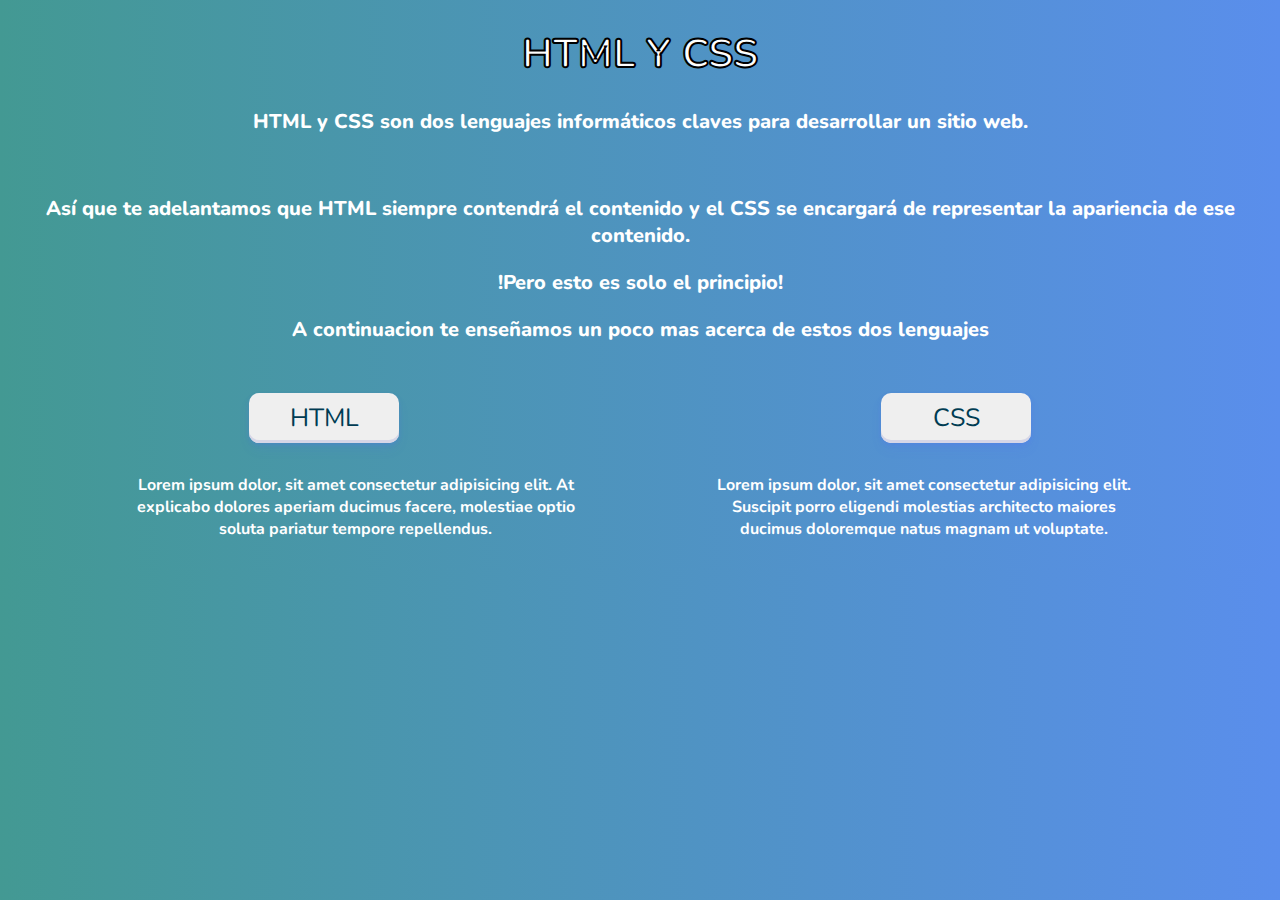
==== index.html @ 46afefd8 "agregando links" ====
<!DOCTYPE html>
<html lang="es">
  <head>
    <meta charset="UTF-8" />
    <meta name="viewport" content="width=device-width, initial-scale=1.0" />
    <title>WhatIsHtmlAndCss</title>
    <link rel="stylesheet" href="./css/index.css" />
  </head>
  <body>
    <header>
      <h1>HTML Y CSS</h1>
      <p>
        HTML y CSS son dos lenguajes informáticos claves para desarrollar un
        sitio web.
      </p>
    </header>
    <div class="contentIndex">
      <p>
        Así que te adelantamos que HTML siempre contendrá el contenido y el CSS
        se encargará de representar la apariencia de ese contenido.
      </p>
      <p>!Pero esto es solo el principio!</p>
      <p>
        A continuacion te enseñamos un poco mas acerca de estos dos lenguajes
      </p>
    </div>
    <div class="navButtons">
      <button id="buttonHtml">HTML</button>
      <button id="buttonCss">CSS</button>
    </div>
    <div class="info">
      <h4 class="infoHtml">
        Lorem ipsum dolor, sit amet consectetur adipisicing elit. At explicabo
        dolores aperiam ducimus facere, molestiae optio soluta pariatur tempore
        repellendus.
      </h4>
      <h4 class="infoCss">
        Lorem ipsum dolor, sit amet consectetur adipisicing elit. Suscipit porro
        eligendi molestias architecto maiores ducimus doloremque natus magnam ut
        voluptate.
      </h4>
    </div>
    <div class="gridInfo">
      <div class="parrafo1" id="parrafo1">
        <p class="infoPHtml">
          Lorem ipsum dolor sit amet consectetur adipisicing elit. Quibusdam
          placeat accusantium eos soluta odio aliquam ducimus porro doloremque
          aliquid suscipit ex voluptates nisi quam blanditiis, totam unde quidem
          quia cumque velit nam corrupti. Asperiores quod repellendus,
          voluptates laborum repudiandae in praesentium porro magnam ab optio!
          Natus fuga, iure voluptatem delectus nemo sed omnis voluptatum
          repudiandae laudantium! Minima molestias ea mollitia maiores officiis
          nemo quae soluta quas ipsam a earum, iure dicta iste nulla voluptatum
          temporibus praesentium sequi voluptas odio! Cupiditate!
        </p>
      </div>
      <div class="parrafo2" id="parrafo2">
        <a href="indexcss.html">css</a>
      </div>
    </div>

    <script src="./js/index.js"></script>
  </body>
</html>
---- css/index.css ----
/* Importados */
@import url('https://fonts.googleapis.com/css2?family=Borel&family=Nunito:ital,wght@0,800;1,500&family=Rubik:wght@300&display=swap');

*{
    font-family: 'Nunito', sans-serif;
    text-align: center;
}

body {
    background: rgb(33,100,125);
    background: linear-gradient(90deg, #439993 0%, #5a8eec 100%);
}

h1{
    font-weight: 1200;
    color: white;
    font-size: 40px;
    -webkit-text-stroke: 2px black;
}

p{
    font-weight: 800;
    color: white;
    font-size: 20px;
}

.contentIndex{
    padding: 20px;
}

.navButtons{
    display: flex;
    justify-content: space-around;
    align-items: flex-end;
}

.navButtons > button{
    /* tamaño y estilo de texto */
    font-size: 25px;
    width: 150px;
    height: 50px;
    color:#003c53;
    /* ajuste de posicion */
    margin: 10px;
    /* estilo al boton */
    border-radius: 10px;
    cursor: pointer;
    border: none;
    box-shadow: rgba(83, 109, 254, 0.2) 0 2px 4px, rgba(83, 109, 254, 0.15) 0 7px 13px -3px, #D6D6E7 0 -3px 0 inset;
}

.navButtons > button:hover {
    box-shadow: rgba(83, 109, 254, 0.3) 0 4px 8px, rgba(83, 109, 254, 0.2) 0 7px 13px -3px, #D6D6E7 0 -3px 0 inset;
    transform: translateY(-2px);
}

.navButtons > button:active {
    box-shadow: #D6D6E7 0 3px 7px inset;
    transform: translateY(2px);
}

.info{
    display: grid;
    grid-template-columns: 10% 35% 10% 35% 10%;
    color: white;
}

.infoHtml{
    grid-column: 2;
}

.infoCss{
    grid-column: 4;
}

.gridInfo{
    display: grid;
    grid-template-columns: 10% 35% 10% 35% 10%;
}

.parrafo1{
    grid-column: 2;
    color: white;
}

.infoPHtml{
    font-size: 15px;
    grid-column: 2;
}

.parrafo2{
    grid-column: 4;
    color: white;
}

.infoPCss{
    font-size: 15px;
    grid-column: -1;
}
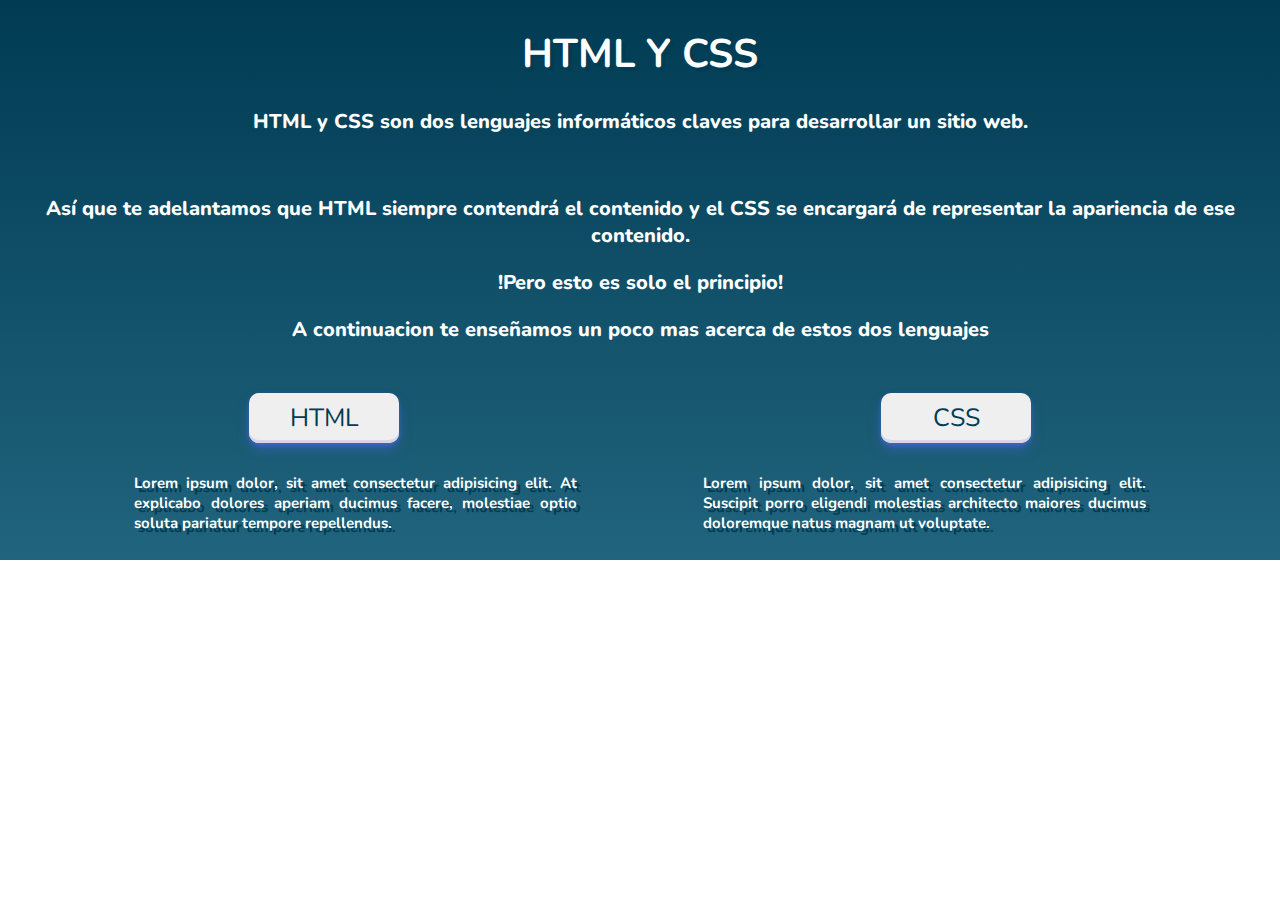
==== commit e11fd7a1: "Actualizando entrega" ====
--- a/index.html
+++ b/index.html
@@ -55,10 +55,11 @@
         </p>
       </div>
       <div class="parrafo2" id="parrafo2">
-        <a href="indexcss.html">css</a>
+        <p class="infoPCss">
+          <a href="./infoHtml.html">Click aqui para aprender mas</a>
+        </p>
       </div>
     </div>
-
     <script src="./js/index.js"></script>
   </body>
 </html>
--- a/css/index.css
+++ b/css/index.css
@@ -1,99 +1,126 @@
 /* Importados */
-@import url('https://fonts.googleapis.com/css2?family=Borel&family=Nunito:ital,wght@0,800;1,500&family=Rubik:wght@300&display=swap');
+@import url("https://fonts.googleapis.com/css2?family=Borel&family=Nunito:ital,wght@0,800;1,500&family=Rubik:wght@300&display=swap");
 
-*{
-    font-family: 'Nunito', sans-serif;
-    text-align: center;
+* {
+  font-family: "Nunito", sans-serif;
+  text-align: center;
 }
 
 body {
-    background: rgb(33,100,125);
-    background: linear-gradient(90deg, #439993 0%, #5a8eec 100%);
+  background: rgb(33,100,125);
+  background: linear-gradient(0deg, rgba(33, 100, 125, 1) 0%, rgba(0, 59, 83, 1) 100%);
+  background-size: cover;
+  backdrop-filter: blur;
+  background-repeat: no-repeat;
 }
 
-h1{
-    font-weight: 1200;
-    color: white;
-    font-size: 40px;
-    -webkit-text-stroke: 2px black;
+h1 {
+  font-weight: 1200;
+  color: white;
+  font-size: 40px;
+  text-shadow: 4px 4px #003c53;
 }
 
-p{
-    font-weight: 800;
-    color: white;
-    font-size: 20px;
+h2 {
+  font-weight: 1200;
+  color: white;
+  font-size: 30px;
+  text-shadow: 4px 4px #003c53;
 }
 
-.contentIndex{
-    padding: 20px;
+h4 {
+  font-weight: 1200;
+  color: white;
+  font-size: 15px;
+  text-shadow: 4px 4px #003c53;
+  text-align: justify;
 }
 
-.navButtons{
-    display: flex;
-    justify-content: space-around;
-    align-items: flex-end;
+li {
+  font-weight: 1200;
+  color: white;
+  font-size: 20px;
+  text-shadow: 4px 4px #003c53;
 }
 
-.navButtons > button{
-    /* tamaño y estilo de texto */
-    font-size: 25px;
-    width: 150px;
-    height: 50px;
-    color:#003c53;
-    /* ajuste de posicion */
-    margin: 10px;
-    /* estilo al boton */
-    border-radius: 10px;
-    cursor: pointer;
-    border: none;
-    box-shadow: rgba(83, 109, 254, 0.2) 0 2px 4px, rgba(83, 109, 254, 0.15) 0 7px 13px -3px, #D6D6E7 0 -3px 0 inset;
+p {
+  font-weight: 800;
+  color: white;
+  font-size: 20px;
+}
+
+.contentIndex {
+  padding: 20px;
+}
+
+.navButtons {
+  display: flex;
+  justify-content: space-around;
+  align-items: flex-end;
+}
+
+.navButtons > button {
+  /* tamaño y estilo de texto */
+  font-size: 25px;
+  width: 150px;
+  height: 50px;
+  color: #003c53;
+  /* ajuste de posicion */
+  margin: 10px;
+  /* estilo al boton */
+  border-radius: 10px;
+  cursor: pointer;
+  border: none;
+  box-shadow: rgba(83, 109, 254, 0.5) 0 2px 4px,
+    rgba(83, 109, 254, 0.5) 0 7px 13px -3px, #d6d6e7 0 -3px 0 inset;
 }
 
 .navButtons > button:hover {
-    box-shadow: rgba(83, 109, 254, 0.3) 0 4px 8px, rgba(83, 109, 254, 0.2) 0 7px 13px -3px, #D6D6E7 0 -3px 0 inset;
-    transform: translateY(-2px);
+  box-shadow: rgba(83, 109, 254, 0.3) 0 4px 8px,
+    rgba(83, 109, 254, 0.2) 0 7px 13px -3px, #d6d6e7 0 -3px 0 inset;
+  transform: translateY(-2px);
 }
 
 .navButtons > button:active {
-    box-shadow: #D6D6E7 0 3px 7px inset;
-    transform: translateY(2px);
+  box-shadow: #d6d6e7 0 3px 7px inset;
+  transform: translateY(3px);
 }
 
-.info{
-    display: grid;
-    grid-template-columns: 10% 35% 10% 35% 10%;
-    color: white;
+.info {
+  display: grid;
+  grid-template-columns: 10% 35% 10% 35% 10%;
+  color: white;
 }
 
-.infoHtml{
-    grid-column: 2;
+.infoHtml {
+  grid-column: 2;
 }
 
-.infoCss{
-    grid-column: 4;
+.infoCss {
+  grid-column: 4;
 }
 
-.gridInfo{
-    display: grid;
-    grid-template-columns: 10% 35% 10% 35% 10%;
+.gridInfo {
+  display: grid;
+  grid-template-columns: 10% 35% 10% 35% 10%;
 }
 
-.parrafo1{
-    grid-column: 2;
-    color: white;
+.parrafo1 {
+  grid-column: 2;
+  color: white;
 }
 
-.infoPHtml{
-    font-size: 15px;
-    grid-column: 2;
+.infoPHtml {
+  font-size: 15px;
+  grid-column: 2;
 }
 
-.parrafo2{
-    grid-column: 4;
-    color: white;
+.parrafo2 {
+  grid-column: 4;
+  color: white;
 }
 
-.infoPCss{
-    font-size: 15px;
-    grid-column: -1;
-}+.infoPCss {
+  font-size: 15px;
+  grid-column: -1;
+}
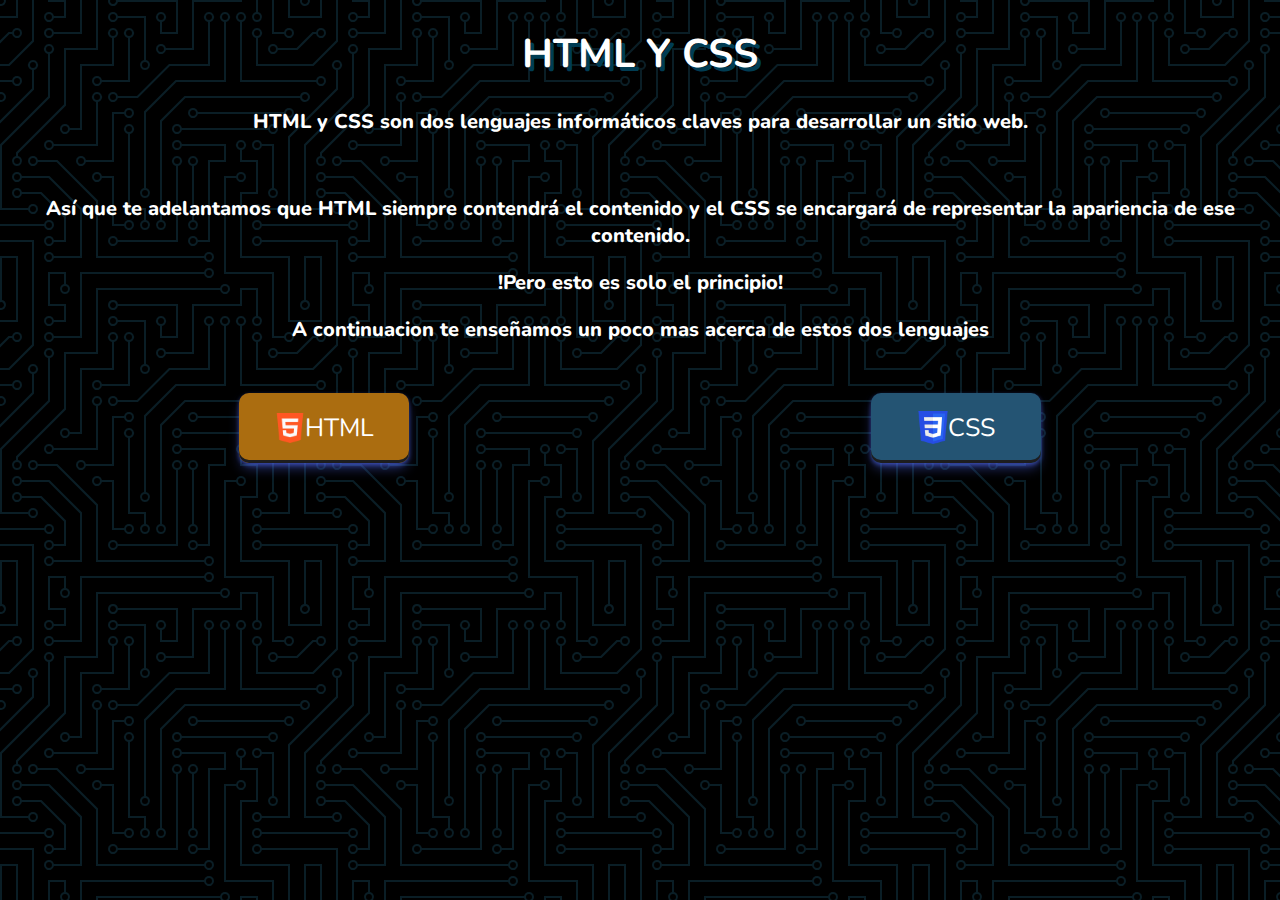
==== commit 630ef59b: "Actualizacion 18/09/2023" ====
--- a/index.html
+++ b/index.html
@@ -25,40 +25,8 @@
       </p>
     </div>
     <div class="navButtons">
-      <button id="buttonHtml">HTML</button>
-      <button id="buttonCss">CSS</button>
-    </div>
-    <div class="info">
-      <h4 class="infoHtml">
-        Lorem ipsum dolor, sit amet consectetur adipisicing elit. At explicabo
-        dolores aperiam ducimus facere, molestiae optio soluta pariatur tempore
-        repellendus.
-      </h4>
-      <h4 class="infoCss">
-        Lorem ipsum dolor, sit amet consectetur adipisicing elit. Suscipit porro
-        eligendi molestias architecto maiores ducimus doloremque natus magnam ut
-        voluptate.
-      </h4>
-    </div>
-    <div class="gridInfo">
-      <div class="parrafo1" id="parrafo1">
-        <p class="infoPHtml">
-          Lorem ipsum dolor sit amet consectetur adipisicing elit. Quibusdam
-          placeat accusantium eos soluta odio aliquam ducimus porro doloremque
-          aliquid suscipit ex voluptates nisi quam blanditiis, totam unde quidem
-          quia cumque velit nam corrupti. Asperiores quod repellendus,
-          voluptates laborum repudiandae in praesentium porro magnam ab optio!
-          Natus fuga, iure voluptatem delectus nemo sed omnis voluptatum
-          repudiandae laudantium! Minima molestias ea mollitia maiores officiis
-          nemo quae soluta quas ipsam a earum, iure dicta iste nulla voluptatum
-          temporibus praesentium sequi voluptas odio! Cupiditate!
-        </p>
-      </div>
-      <div class="parrafo2" id="parrafo2">
-        <p class="infoPCss">
-          <a href="./infoHtml.html">Click aqui para aprender mas</a>
-        </p>
-      </div>
+      <button id="buttonHtml"><img src="./imagenes/logoH.png" alt="HTML">  HTML</button>
+      <button id="buttonCss"><img src="./imagenes/logoC.png" alt="CSS ">CSS</button>
     </div>
     <script src="./js/index.js"></script>
   </body>
--- a/css/index.css
+++ b/css/index.css
@@ -7,11 +7,10 @@
 }
 
 body {
-  background: rgb(33,100,125);
-  background: linear-gradient(0deg, rgba(33, 100, 125, 1) 0%, rgba(0, 59, 83, 1) 100%);
-  background-size: cover;
-  backdrop-filter: blur;
-  background-repeat: no-repeat;
+  background-color: #000000;
+  background-image: url("data:image/svg+xml,%3Csvg xmlns='http://www.w3.org/2000/svg' viewBox='0 0 304 304' width='304' height='304'%3E%3Cpath fill='%2321647d' fill-opacity='0.3' d='M44.1 224a5 5 0 1 1 0 2H0v-2h44.1zm160 48a5 5 0 1 1 0 2H82v-2h122.1zm57.8-46a5 5 0 1 1 0-2H304v2h-42.1zm0 16a5 5 0 1 1 0-2H304v2h-42.1zm6.2-114a5 5 0 1 1 0 2h-86.2a5 5 0 1 1 0-2h86.2zm-256-48a5 5 0 1 1 0 2H0v-2h12.1zm185.8 34a5 5 0 1 1 0-2h86.2a5 5 0 1 1 0 2h-86.2zM258 12.1a5 5 0 1 1-2 0V0h2v12.1zm-64 208a5 5 0 1 1-2 0v-54.2a5 5 0 1 1 2 0v54.2zm48-198.2V80h62v2h-64V21.9a5 5 0 1 1 2 0zm16 16V64h46v2h-48V37.9a5 5 0 1 1 2 0zm-128 96V208h16v12.1a5 5 0 1 1-2 0V210h-16v-76.1a5 5 0 1 1 2 0zm-5.9-21.9a5 5 0 1 1 0 2H114v48H85.9a5 5 0 1 1 0-2H112v-48h12.1zm-6.2 130a5 5 0 1 1 0-2H176v-74.1a5 5 0 1 1 2 0V242h-60.1zm-16-64a5 5 0 1 1 0-2H114v48h10.1a5 5 0 1 1 0 2H112v-48h-10.1zM66 284.1a5 5 0 1 1-2 0V274H50v30h-2v-32h18v12.1zM236.1 176a5 5 0 1 1 0 2H226v94h48v32h-2v-30h-48v-98h12.1zm25.8-30a5 5 0 1 1 0-2H274v44.1a5 5 0 1 1-2 0V146h-10.1zm-64 96a5 5 0 1 1 0-2H208v-80h16v-14h-42.1a5 5 0 1 1 0-2H226v18h-16v80h-12.1zm86.2-210a5 5 0 1 1 0 2H272V0h2v32h10.1zM98 101.9V146H53.9a5 5 0 1 1 0-2H96v-42.1a5 5 0 1 1 2 0zM53.9 34a5 5 0 1 1 0-2H80V0h2v34H53.9zm60.1 3.9V66H82v64H69.9a5 5 0 1 1 0-2H80V64h32V37.9a5 5 0 1 1 2 0zM101.9 82a5 5 0 1 1 0-2H128V37.9a5 5 0 1 1 2 0V82h-28.1zm16-64a5 5 0 1 1 0-2H146v44.1a5 5 0 1 1-2 0V18h-26.1zm102.2 270a5 5 0 1 1 0 2H98v14h-2v-16h124.1zM242 149.9V160h16v34h-16v62h48v48h-2v-46h-48v-66h16v-30h-16v-12.1a5 5 0 1 1 2 0zM53.9 18a5 5 0 1 1 0-2H64V2H48V0h18v18H53.9zm112 32a5 5 0 1 1 0-2H192V0h50v2h-48v48h-28.1zm-48-48a5 5 0 0 1-9.8-2h2.07a3 3 0 1 0 5.66 0H178v34h-18V21.9a5 5 0 1 1 2 0V32h14V2h-58.1zm0 96a5 5 0 1 1 0-2H137l32-32h39V21.9a5 5 0 1 1 2 0V66h-40.17l-32 32H117.9zm28.1 90.1a5 5 0 1 1-2 0v-76.51L175.59 80H224V21.9a5 5 0 1 1 2 0V82h-49.59L146 112.41v75.69zm16 32a5 5 0 1 1-2 0v-99.51L184.59 96H300.1a5 5 0 0 1 3.9-3.9v2.07a3 3 0 0 0 0 5.66v2.07a5 5 0 0 1-3.9-3.9H185.41L162 121.41v98.69zm-144-64a5 5 0 1 1-2 0v-3.51l48-48V48h32V0h2v50H66v55.41l-48 48v2.69zM50 53.9v43.51l-48 48V208h26.1a5 5 0 1 1 0 2H0v-65.41l48-48V53.9a5 5 0 1 1 2 0zm-16 16V89.41l-34 34v-2.82l32-32V69.9a5 5 0 1 1 2 0zM12.1 32a5 5 0 1 1 0 2H9.41L0 43.41V40.6L8.59 32h3.51zm265.8 18a5 5 0 1 1 0-2h18.69l7.41-7.41v2.82L297.41 50H277.9zm-16 160a5 5 0 1 1 0-2H288v-71.41l16-16v2.82l-14 14V210h-28.1zm-208 32a5 5 0 1 1 0-2H64v-22.59L40.59 194H21.9a5 5 0 1 1 0-2H41.41L66 216.59V242H53.9zm150.2 14a5 5 0 1 1 0 2H96v-56.6L56.6 162H37.9a5 5 0 1 1 0-2h19.5L98 200.6V256h106.1zm-150.2 2a5 5 0 1 1 0-2H80v-46.59L48.59 178H21.9a5 5 0 1 1 0-2H49.41L82 208.59V258H53.9zM34 39.8v1.61L9.41 66H0v-2h8.59L32 40.59V0h2v39.8zM2 300.1a5 5 0 0 1 3.9 3.9H3.83A3 3 0 0 0 0 302.17V256h18v48h-2v-46H2v42.1zM34 241v63h-2v-62H0v-2h34v1zM17 18H0v-2h16V0h2v18h-1zm273-2h14v2h-16V0h2v16zm-32 273v15h-2v-14h-14v14h-2v-16h18v1zM0 92.1A5.02 5.02 0 0 1 6 97a5 5 0 0 1-6 4.9v-2.07a3 3 0 1 0 0-5.66V92.1zM80 272h2v32h-2v-32zm37.9 32h-2.07a3 3 0 0 0-5.66 0h-2.07a5 5 0 0 1 9.8 0zM5.9 0A5.02 5.02 0 0 1 0 5.9V3.83A3 3 0 0 0 3.83 0H5.9zm294.2 0h2.07A3 3 0 0 0 304 3.83V5.9a5 5 0 0 1-3.9-5.9zm3.9 300.1v2.07a3 3 0 0 0-1.83 1.83h-2.07a5 5 0 0 1 3.9-3.9zM97 100a3 3 0 1 0 0-6 3 3 0 0 0 0 6zm0-16a3 3 0 1 0 0-6 3 3 0 0 0 0 6zm16 16a3 3 0 1 0 0-6 3 3 0 0 0 0 6zm16 16a3 3 0 1 0 0-6 3 3 0 0 0 0 6zm0 16a3 3 0 1 0 0-6 3 3 0 0 0 0 6zm-48 32a3 3 0 1 0 0-6 3 3 0 0 0 0 6zm16 16a3 3 0 1 0 0-6 3 3 0 0 0 0 6zm32 48a3 3 0 1 0 0-6 3 3 0 0 0 0 6zm-16 16a3 3 0 1 0 0-6 3 3 0 0 0 0 6zm32-16a3 3 0 1 0 0-6 3 3 0 0 0 0 6zm0-32a3 3 0 1 0 0-6 3 3 0 0 0 0 6zm16 32a3 3 0 1 0 0-6 3 3 0 0 0 0 6zm32 16a3 3 0 1 0 0-6 3 3 0 0 0 0 6zm0-16a3 3 0 1 0 0-6 3 3 0 0 0 0 6zm-16-64a3 3 0 1 0 0-6 3 3 0 0 0 0 6zm16 0a3 3 0 1 0 0-6 3 3 0 0 0 0 6zm16 96a3 3 0 1 0 0-6 3 3 0 0 0 0 6zm0 16a3 3 0 1 0 0-6 3 3 0 0 0 0 6zm16 16a3 3 0 1 0 0-6 3 3 0 0 0 0 6zm16-144a3 3 0 1 0 0-6 3 3 0 0 0 0 6zm0 32a3 3 0 1 0 0-6 3 3 0 0 0 0 6zm16-32a3 3 0 1 0 0-6 3 3 0 0 0 0 6zm16-16a3 3 0 1 0 0-6 3 3 0 0 0 0 6zm-96 0a3 3 0 1 0 0-6 3 3 0 0 0 0 6zm0 16a3 3 0 1 0 0-6 3 3 0 0 0 0 6zm16-32a3 3 0 1 0 0-6 3 3 0 0 0 0 6zm96 0a3 3 0 1 0 0-6 3 3 0 0 0 0 6zm-16-64a3 3 0 1 0 0-6 3 3 0 0 0 0 6zm16-16a3 3 0 1 0 0-6 3 3 0 0 0 0 6zm-32 0a3 3 0 1 0 0-6 3 3 0 0 0 0 6zm0-16a3 3 0 1 0 0-6 3 3 0 0 0 0 6zm-16 0a3 3 0 1 0 0-6 3 3 0 0 0 0 6zm-16 0a3 3 0 1 0 0-6 3 3 0 0 0 0 6zm-16 0a3 3 0 1 0 0-6 3 3 0 0 0 0 6zM49 36a3 3 0 1 0 0-6 3 3 0 0 0 0 6zm-32 0a3 3 0 1 0 0-6 3 3 0 0 0 0 6zm32 16a3 3 0 1 0 0-6 3 3 0 0 0 0 6zM33 68a3 3 0 1 0 0-6 3 3 0 0 0 0 6zm16-48a3 3 0 1 0 0-6 3 3 0 0 0 0 6zm0 240a3 3 0 1 0 0-6 3 3 0 0 0 0 6zm16 32a3 3 0 1 0 0-6 3 3 0 0 0 0 6zm-16-64a3 3 0 1 0 0-6 3 3 0 0 0 0 6zm0 16a3 3 0 1 0 0-6 3 3 0 0 0 0 6zm-16-32a3 3 0 1 0 0-6 3 3 0 0 0 0 6zm80-176a3 3 0 1 0 0-6 3 3 0 0 0 0 6zm16 0a3 3 0 1 0 0-6 3 3 0 0 0 0 6zm-16-16a3 3 0 1 0 0-6 3 3 0 0 0 0 6zm32 48a3 3 0 1 0 0-6 3 3 0 0 0 0 6zm16-16a3 3 0 1 0 0-6 3 3 0 0 0 0 6zm0-32a3 3 0 1 0 0-6 3 3 0 0 0 0 6zm112 176a3 3 0 1 0 0-6 3 3 0 0 0 0 6zm-16 16a3 3 0 1 0 0-6 3 3 0 0 0 0 6zm0 16a3 3 0 1 0 0-6 3 3 0 0 0 0 6zm0 16a3 3 0 1 0 0-6 3 3 0 0 0 0 6zM17 180a3 3 0 1 0 0-6 3 3 0 0 0 0 6zm0 16a3 3 0 1 0 0-6 3 3 0 0 0 0 6zm0-32a3 3 0 1 0 0-6 3 3 0 0 0 0 6zm16 0a3 3 0 1 0 0-6 3 3 0 0 0 0 6zM17 84a3 3 0 1 0 0-6 3 3 0 0 0 0 6zm32 64a3 3 0 1 0 0-6 3 3 0 0 0 0 6zm16-16a3 3 0 1 0 0-6 3 3 0 0 0 0 6z'%3E%3C/path%3E%3C/svg%3E");
+  /* Definiendo tamaño */
+  height: 96vh;
 }
 
 h1 {
@@ -32,7 +31,6 @@
   font-weight: 1200;
   color: white;
   font-size: 15px;
-  text-shadow: 4px 4px #003c53;
   text-align: justify;
 }
 
@@ -49,6 +47,14 @@
   font-size: 20px;
 }
 
+a {
+  text-align: center;
+}
+
+img{
+  width: 30px;
+}
+
 .contentIndex {
   padding: 20px;
 }
@@ -61,23 +67,26 @@
 
 .navButtons > button {
   /* tamaño y estilo de texto */
+  display: flex;
   font-size: 25px;
-  width: 150px;
-  height: 50px;
+  width: 170px;
+  height: 70px;
   color: #003c53;
   /* ajuste de posicion */
   margin: 10px;
+  justify-content: center;
+  align-items: center;
   /* estilo al boton */
   border-radius: 10px;
   cursor: pointer;
   border: none;
   box-shadow: rgba(83, 109, 254, 0.5) 0 2px 4px,
-    rgba(83, 109, 254, 0.5) 0 7px 13px -3px, #d6d6e7 0 -3px 0 inset;
+    rgba(83, 109, 254, 0.5) 0 7px 13px -3px, #1d1d1f 0 -3px 0 inset;
 }
 
 .navButtons > button:hover {
   box-shadow: rgba(83, 109, 254, 0.3) 0 4px 8px,
-    rgba(83, 109, 254, 0.2) 0 7px 13px -3px, #d6d6e7 0 -3px 0 inset;
+    rgba(83, 109, 254, 0.2) 0 7px 13px -3px, #1d1d1f 0 -3px 0 inset;
   transform: translateY(-2px);
 }
 
@@ -86,41 +95,12 @@
   transform: translateY(3px);
 }
 
-.info {
-  display: grid;
-  grid-template-columns: 10% 35% 10% 35% 10%;
-  color: white;
+#buttonHtml {
+  background-color: #AB6D10;
+  color: #fff;
 }
 
-.infoHtml {
-  grid-column: 2;
-}
-
-.infoCss {
-  grid-column: 4;
-}
-
-.gridInfo {
-  display: grid;
-  grid-template-columns: 10% 35% 10% 35% 10%;
-}
-
-.parrafo1 {
-  grid-column: 2;
-  color: white;
-}
-
-.infoPHtml {
-  font-size: 15px;
-  grid-column: 2;
-}
-
-.parrafo2 {
-  grid-column: 4;
-  color: white;
-}
-
-.infoPCss {
-  font-size: 15px;
-  grid-column: -1;
-}
+#buttonCss {
+  background-color: #245473;
+  color: #fff;
+}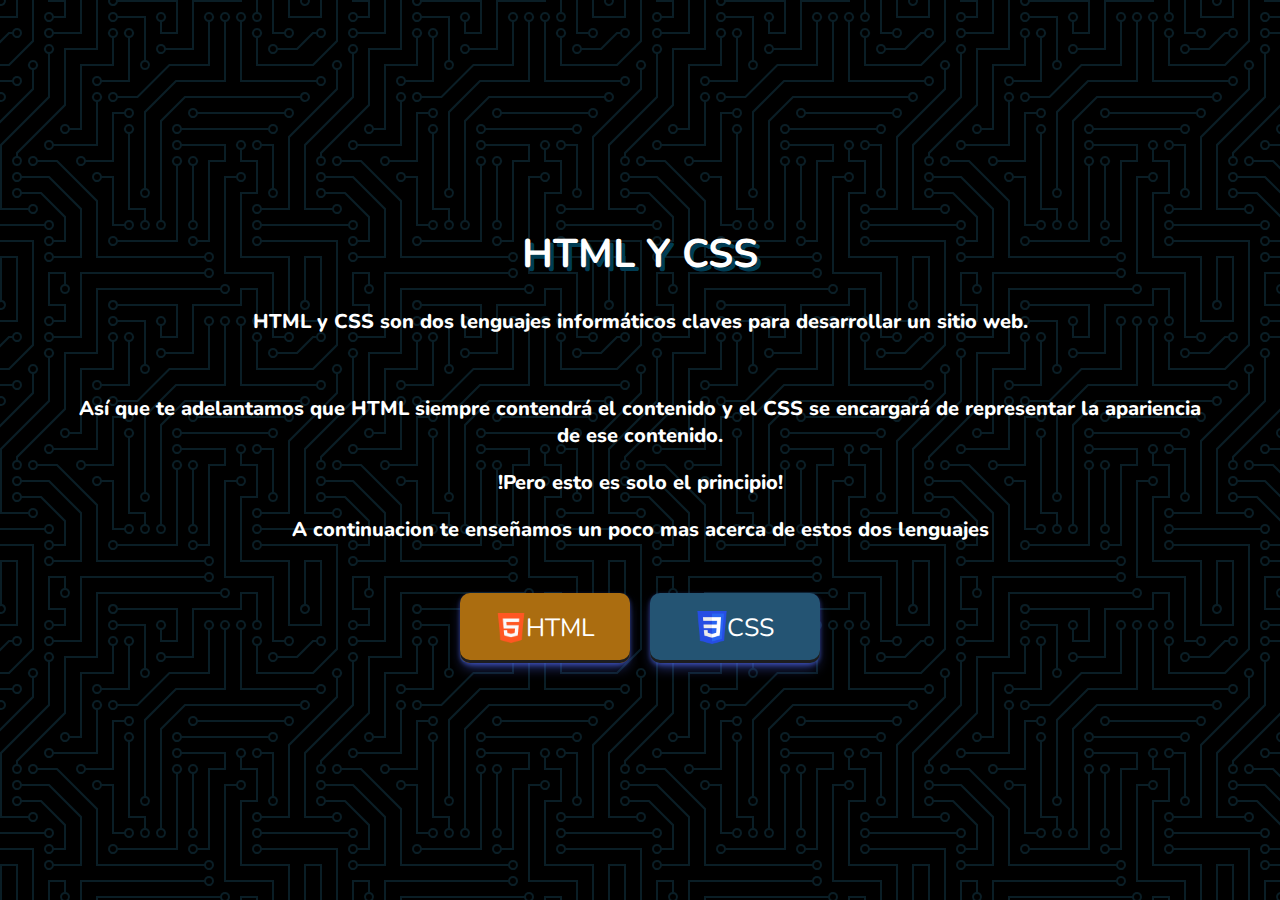
==== commit 8a9c57d0: "ultimos cambios" ====
--- a/index.html
+++ b/index.html
@@ -7,6 +7,7 @@
     <link rel="stylesheet" href="./css/index.css" />
   </head>
   <body>
+    <div class="container">
     <header>
       <h1>HTML Y CSS</h1>
       <p>
@@ -28,6 +29,7 @@
       <button id="buttonHtml"><img src="./imagenes/logoH.png" alt="HTML">  HTML</button>
       <button id="buttonCss"><img src="./imagenes/logoC.png" alt="CSS ">CSS</button>
     </div>
+    </div>
     <script src="./js/index.js"></script>
   </body>
 </html>
--- a/css/index.css
+++ b/css/index.css
@@ -10,7 +10,6 @@
   background-color: #000000;
   background-image: url("data:image/svg+xml,%3Csvg xmlns='http://www.w3.org/2000/svg' viewBox='0 0 304 304' width='304' height='304'%3E%3Cpath fill='%2321647d' fill-opacity='0.3' d='M44.1 224a5 5 0 1 1 0 2H0v-2h44.1zm160 48a5 5 0 1 1 0 2H82v-2h122.1zm57.8-46a5 5 0 1 1 0-2H304v2h-42.1zm0 16a5 5 0 1 1 0-2H304v2h-42.1zm6.2-114a5 5 0 1 1 0 2h-86.2a5 5 0 1 1 0-2h86.2zm-256-48a5 5 0 1 1 0 2H0v-2h12.1zm185.8 34a5 5 0 1 1 0-2h86.2a5 5 0 1 1 0 2h-86.2zM258 12.1a5 5 0 1 1-2 0V0h2v12.1zm-64 208a5 5 0 1 1-2 0v-54.2a5 5 0 1 1 2 0v54.2zm48-198.2V80h62v2h-64V21.9a5 5 0 1 1 2 0zm16 16V64h46v2h-48V37.9a5 5 0 1 1 2 0zm-128 96V208h16v12.1a5 5 0 1 1-2 0V210h-16v-76.1a5 5 0 1 1 2 0zm-5.9-21.9a5 5 0 1 1 0 2H114v48H85.9a5 5 0 1 1 0-2H112v-48h12.1zm-6.2 130a5 5 0 1 1 0-2H176v-74.1a5 5 0 1 1 2 0V242h-60.1zm-16-64a5 5 0 1 1 0-2H114v48h10.1a5 5 0 1 1 0 2H112v-48h-10.1zM66 284.1a5 5 0 1 1-2 0V274H50v30h-2v-32h18v12.1zM236.1 176a5 5 0 1 1 0 2H226v94h48v32h-2v-30h-48v-98h12.1zm25.8-30a5 5 0 1 1 0-2H274v44.1a5 5 0 1 1-2 0V146h-10.1zm-64 96a5 5 0 1 1 0-2H208v-80h16v-14h-42.1a5 5 0 1 1 0-2H226v18h-16v80h-12.1zm86.2-210a5 5 0 1 1 0 2H272V0h2v32h10.1zM98 101.9V146H53.9a5 5 0 1 1 0-2H96v-42.1a5 5 0 1 1 2 0zM53.9 34a5 5 0 1 1 0-2H80V0h2v34H53.9zm60.1 3.9V66H82v64H69.9a5 5 0 1 1 0-2H80V64h32V37.9a5 5 0 1 1 2 0zM101.9 82a5 5 0 1 1 0-2H128V37.9a5 5 0 1 1 2 0V82h-28.1zm16-64a5 5 0 1 1 0-2H146v44.1a5 5 0 1 1-2 0V18h-26.1zm102.2 270a5 5 0 1 1 0 2H98v14h-2v-16h124.1zM242 149.9V160h16v34h-16v62h48v48h-2v-46h-48v-66h16v-30h-16v-12.1a5 5 0 1 1 2 0zM53.9 18a5 5 0 1 1 0-2H64V2H48V0h18v18H53.9zm112 32a5 5 0 1 1 0-2H192V0h50v2h-48v48h-28.1zm-48-48a5 5 0 0 1-9.8-2h2.07a3 3 0 1 0 5.66 0H178v34h-18V21.9a5 5 0 1 1 2 0V32h14V2h-58.1zm0 96a5 5 0 1 1 0-2H137l32-32h39V21.9a5 5 0 1 1 2 0V66h-40.17l-32 32H117.9zm28.1 90.1a5 5 0 1 1-2 0v-76.51L175.59 80H224V21.9a5 5 0 1 1 2 0V82h-49.59L146 112.41v75.69zm16 32a5 5 0 1 1-2 0v-99.51L184.59 96H300.1a5 5 0 0 1 3.9-3.9v2.07a3 3 0 0 0 0 5.66v2.07a5 5 0 0 1-3.9-3.9H185.41L162 121.41v98.69zm-144-64a5 5 0 1 1-2 0v-3.51l48-48V48h32V0h2v50H66v55.41l-48 48v2.69zM50 53.9v43.51l-48 48V208h26.1a5 5 0 1 1 0 2H0v-65.41l48-48V53.9a5 5 0 1 1 2 0zm-16 16V89.41l-34 34v-2.82l32-32V69.9a5 5 0 1 1 2 0zM12.1 32a5 5 0 1 1 0 2H9.41L0 43.41V40.6L8.59 32h3.51zm265.8 18a5 5 0 1 1 0-2h18.69l7.41-7.41v2.82L297.41 50H277.9zm-16 160a5 5 0 1 1 0-2H288v-71.41l16-16v2.82l-14 14V210h-28.1zm-208 32a5 5 0 1 1 0-2H64v-22.59L40.59 194H21.9a5 5 0 1 1 0-2H41.41L66 216.59V242H53.9zm150.2 14a5 5 0 1 1 0 2H96v-56.6L56.6 162H37.9a5 5 0 1 1 0-2h19.5L98 200.6V256h106.1zm-150.2 2a5 5 0 1 1 0-2H80v-46.59L48.59 178H21.9a5 5 0 1 1 0-2H49.41L82 208.59V258H53.9zM34 39.8v1.61L9.41 66H0v-2h8.59L32 40.59V0h2v39.8zM2 300.1a5 5 0 0 1 3.9 3.9H3.83A3 3 0 0 0 0 302.17V256h18v48h-2v-46H2v42.1zM34 241v63h-2v-62H0v-2h34v1zM17 18H0v-2h16V0h2v18h-1zm273-2h14v2h-16V0h2v16zm-32 273v15h-2v-14h-14v14h-2v-16h18v1zM0 92.1A5.02 5.02 0 0 1 6 97a5 5 0 0 1-6 4.9v-2.07a3 3 0 1 0 0-5.66V92.1zM80 272h2v32h-2v-32zm37.9 32h-2.07a3 3 0 0 0-5.66 0h-2.07a5 5 0 0 1 9.8 0zM5.9 0A5.02 5.02 0 0 1 0 5.9V3.83A3 3 0 0 0 3.83 0H5.9zm294.2 0h2.07A3 3 0 0 0 304 3.83V5.9a5 5 0 0 1-3.9-5.9zm3.9 300.1v2.07a3 3 0 0 0-1.83 1.83h-2.07a5 5 0 0 1 3.9-3.9zM97 100a3 3 0 1 0 0-6 3 3 0 0 0 0 6zm0-16a3 3 0 1 0 0-6 3 3 0 0 0 0 6zm16 16a3 3 0 1 0 0-6 3 3 0 0 0 0 6zm16 16a3 3 0 1 0 0-6 3 3 0 0 0 0 6zm0 16a3 3 0 1 0 0-6 3 3 0 0 0 0 6zm-48 32a3 3 0 1 0 0-6 3 3 0 0 0 0 6zm16 16a3 3 0 1 0 0-6 3 3 0 0 0 0 6zm32 48a3 3 0 1 0 0-6 3 3 0 0 0 0 6zm-16 16a3 3 0 1 0 0-6 3 3 0 0 0 0 6zm32-16a3 3 0 1 0 0-6 3 3 0 0 0 0 6zm0-32a3 3 0 1 0 0-6 3 3 0 0 0 0 6zm16 32a3 3 0 1 0 0-6 3 3 0 0 0 0 6zm32 16a3 3 0 1 0 0-6 3 3 0 0 0 0 6zm0-16a3 3 0 1 0 0-6 3 3 0 0 0 0 6zm-16-64a3 3 0 1 0 0-6 3 3 0 0 0 0 6zm16 0a3 3 0 1 0 0-6 3 3 0 0 0 0 6zm16 96a3 3 0 1 0 0-6 3 3 0 0 0 0 6zm0 16a3 3 0 1 0 0-6 3 3 0 0 0 0 6zm16 16a3 3 0 1 0 0-6 3 3 0 0 0 0 6zm16-144a3 3 0 1 0 0-6 3 3 0 0 0 0 6zm0 32a3 3 0 1 0 0-6 3 3 0 0 0 0 6zm16-32a3 3 0 1 0 0-6 3 3 0 0 0 0 6zm16-16a3 3 0 1 0 0-6 3 3 0 0 0 0 6zm-96 0a3 3 0 1 0 0-6 3 3 0 0 0 0 6zm0 16a3 3 0 1 0 0-6 3 3 0 0 0 0 6zm16-32a3 3 0 1 0 0-6 3 3 0 0 0 0 6zm96 0a3 3 0 1 0 0-6 3 3 0 0 0 0 6zm-16-64a3 3 0 1 0 0-6 3 3 0 0 0 0 6zm16-16a3 3 0 1 0 0-6 3 3 0 0 0 0 6zm-32 0a3 3 0 1 0 0-6 3 3 0 0 0 0 6zm0-16a3 3 0 1 0 0-6 3 3 0 0 0 0 6zm-16 0a3 3 0 1 0 0-6 3 3 0 0 0 0 6zm-16 0a3 3 0 1 0 0-6 3 3 0 0 0 0 6zm-16 0a3 3 0 1 0 0-6 3 3 0 0 0 0 6zM49 36a3 3 0 1 0 0-6 3 3 0 0 0 0 6zm-32 0a3 3 0 1 0 0-6 3 3 0 0 0 0 6zm32 16a3 3 0 1 0 0-6 3 3 0 0 0 0 6zM33 68a3 3 0 1 0 0-6 3 3 0 0 0 0 6zm16-48a3 3 0 1 0 0-6 3 3 0 0 0 0 6zm0 240a3 3 0 1 0 0-6 3 3 0 0 0 0 6zm16 32a3 3 0 1 0 0-6 3 3 0 0 0 0 6zm-16-64a3 3 0 1 0 0-6 3 3 0 0 0 0 6zm0 16a3 3 0 1 0 0-6 3 3 0 0 0 0 6zm-16-32a3 3 0 1 0 0-6 3 3 0 0 0 0 6zm80-176a3 3 0 1 0 0-6 3 3 0 0 0 0 6zm16 0a3 3 0 1 0 0-6 3 3 0 0 0 0 6zm-16-16a3 3 0 1 0 0-6 3 3 0 0 0 0 6zm32 48a3 3 0 1 0 0-6 3 3 0 0 0 0 6zm16-16a3 3 0 1 0 0-6 3 3 0 0 0 0 6zm0-32a3 3 0 1 0 0-6 3 3 0 0 0 0 6zm112 176a3 3 0 1 0 0-6 3 3 0 0 0 0 6zm-16 16a3 3 0 1 0 0-6 3 3 0 0 0 0 6zm0 16a3 3 0 1 0 0-6 3 3 0 0 0 0 6zm0 16a3 3 0 1 0 0-6 3 3 0 0 0 0 6zM17 180a3 3 0 1 0 0-6 3 3 0 0 0 0 6zm0 16a3 3 0 1 0 0-6 3 3 0 0 0 0 6zm0-32a3 3 0 1 0 0-6 3 3 0 0 0 0 6zm16 0a3 3 0 1 0 0-6 3 3 0 0 0 0 6zM17 84a3 3 0 1 0 0-6 3 3 0 0 0 0 6zm32 64a3 3 0 1 0 0-6 3 3 0 0 0 0 6zm16-16a3 3 0 1 0 0-6 3 3 0 0 0 0 6z'%3E%3C/path%3E%3C/svg%3E");
   /* Definiendo tamaño */
-  height: 96vh;
 }
 
 h1 {
@@ -55,6 +54,14 @@
   width: 30px;
 }
 
+.container{
+  display: flex;
+  justify-content: center;
+  flex-wrap: nowrap;
+  flex-direction: column;
+  align-items: center;
+  margin: 200px 50px;
+}
 .contentIndex {
   padding: 20px;
 }
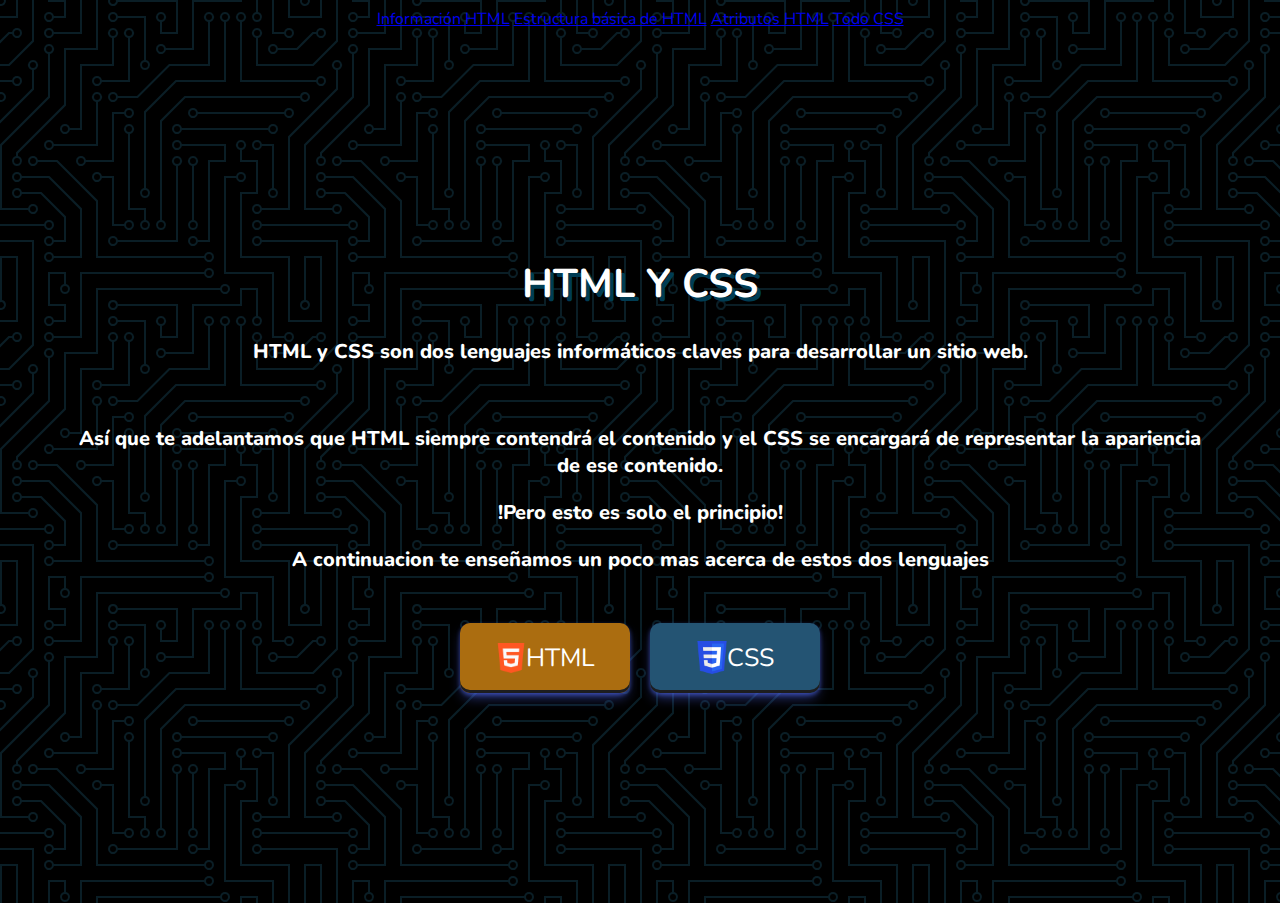
==== commit 96ed1a90: "Modificaciones finales" ====
--- a/index.html
+++ b/index.html
@@ -7,6 +7,13 @@
     <link rel="stylesheet" href="./css/index.css" />
   </head>
   <body>
+    <nav>
+      <a href="./infoHtml.html">Información HTML</a>
+      <a href="./Documenthtml.html">Estructura básica de HTML</a>
+      <a href="./AtributosHtml.html">Atributos HTML</a>
+      <a href="./indexcss.html">Todo CSS</a>
+
+    </nav>
     <div class="container">
     <header>
       <h1>HTML Y CSS</h1>
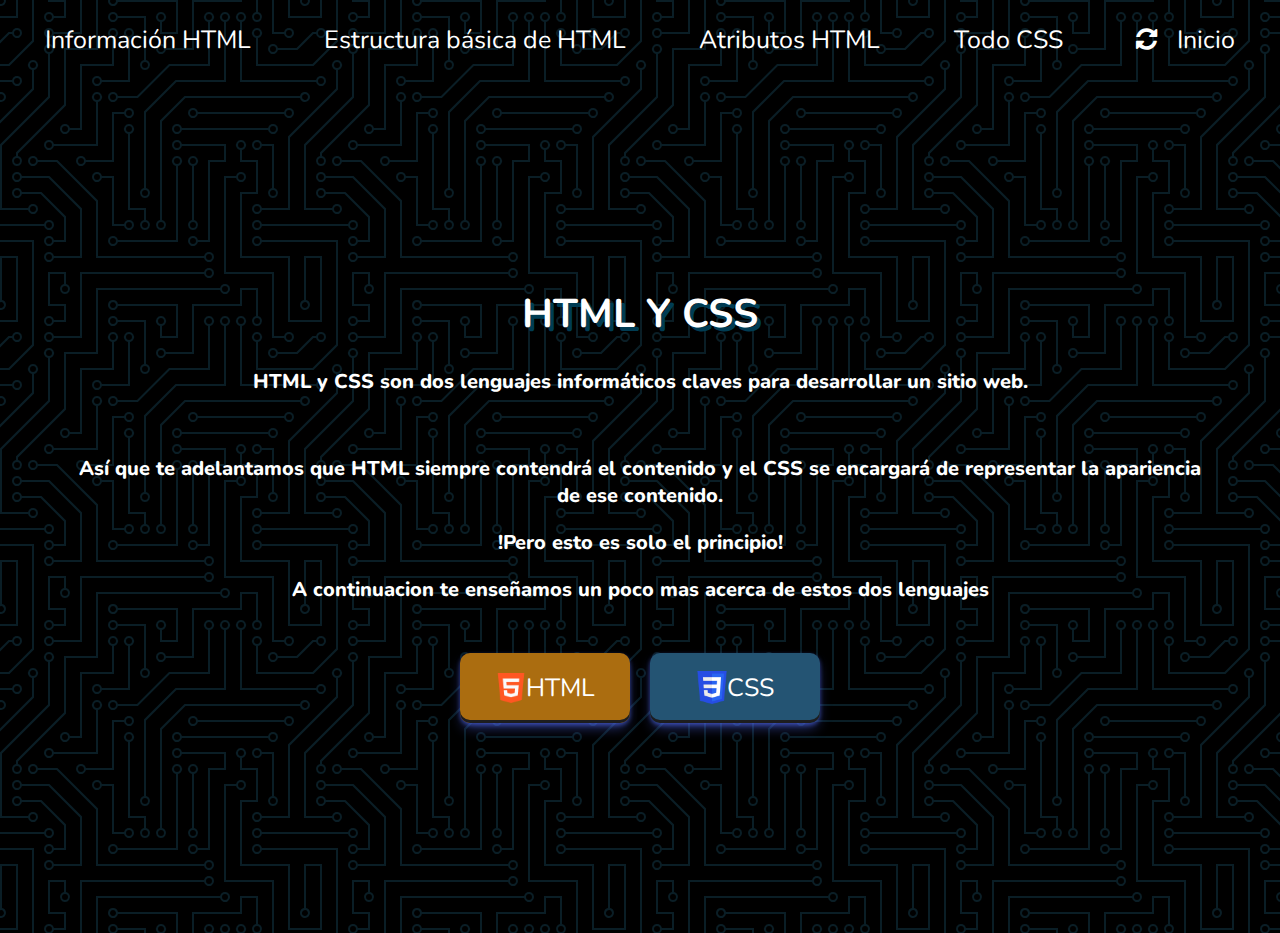
==== commit 13bfabda: "Ultimo commit" ====
--- a/index.html
+++ b/index.html
@@ -5,6 +5,7 @@
     <meta name="viewport" content="width=device-width, initial-scale=1.0" />
     <title>WhatIsHtmlAndCss</title>
     <link rel="stylesheet" href="./css/index.css" />
+    <link rel="stylesheet" href="https://cdnjs.cloudflare.com/ajax/libs/font-awesome/4.7.0/css/font-awesome.min.css">
   </head>
   <body>
     <nav>
@@ -12,7 +13,7 @@
       <a href="./Documenthtml.html">Estructura básica de HTML</a>
       <a href="./AtributosHtml.html">Atributos HTML</a>
       <a href="./indexcss.html">Todo CSS</a>
-
+      <a href="./Inicio.html"><i class="fa fa-refresh fa-spin"></i>Inicio</a>
     </nav>
     <div class="container">
     <header>
--- a/css/index.css
+++ b/css/index.css
@@ -9,7 +9,6 @@
 body {
   background-color: #000000;
   background-image: url("data:image/svg+xml,%3Csvg xmlns='http://www.w3.org/2000/svg' viewBox='0 0 304 304' width='304' height='304'%3E%3Cpath fill='%2321647d' fill-opacity='0.3' d='M44.1 224a5 5 0 1 1 0 2H0v-2h44.1zm160 48a5 5 0 1 1 0 2H82v-2h122.1zm57.8-46a5 5 0 1 1 0-2H304v2h-42.1zm0 16a5 5 0 1 1 0-2H304v2h-42.1zm6.2-114a5 5 0 1 1 0 2h-86.2a5 5 0 1 1 0-2h86.2zm-256-48a5 5 0 1 1 0 2H0v-2h12.1zm185.8 34a5 5 0 1 1 0-2h86.2a5 5 0 1 1 0 2h-86.2zM258 12.1a5 5 0 1 1-2 0V0h2v12.1zm-64 208a5 5 0 1 1-2 0v-54.2a5 5 0 1 1 2 0v54.2zm48-198.2V80h62v2h-64V21.9a5 5 0 1 1 2 0zm16 16V64h46v2h-48V37.9a5 5 0 1 1 2 0zm-128 96V208h16v12.1a5 5 0 1 1-2 0V210h-16v-76.1a5 5 0 1 1 2 0zm-5.9-21.9a5 5 0 1 1 0 2H114v48H85.9a5 5 0 1 1 0-2H112v-48h12.1zm-6.2 130a5 5 0 1 1 0-2H176v-74.1a5 5 0 1 1 2 0V242h-60.1zm-16-64a5 5 0 1 1 0-2H114v48h10.1a5 5 0 1 1 0 2H112v-48h-10.1zM66 284.1a5 5 0 1 1-2 0V274H50v30h-2v-32h18v12.1zM236.1 176a5 5 0 1 1 0 2H226v94h48v32h-2v-30h-48v-98h12.1zm25.8-30a5 5 0 1 1 0-2H274v44.1a5 5 0 1 1-2 0V146h-10.1zm-64 96a5 5 0 1 1 0-2H208v-80h16v-14h-42.1a5 5 0 1 1 0-2H226v18h-16v80h-12.1zm86.2-210a5 5 0 1 1 0 2H272V0h2v32h10.1zM98 101.9V146H53.9a5 5 0 1 1 0-2H96v-42.1a5 5 0 1 1 2 0zM53.9 34a5 5 0 1 1 0-2H80V0h2v34H53.9zm60.1 3.9V66H82v64H69.9a5 5 0 1 1 0-2H80V64h32V37.9a5 5 0 1 1 2 0zM101.9 82a5 5 0 1 1 0-2H128V37.9a5 5 0 1 1 2 0V82h-28.1zm16-64a5 5 0 1 1 0-2H146v44.1a5 5 0 1 1-2 0V18h-26.1zm102.2 270a5 5 0 1 1 0 2H98v14h-2v-16h124.1zM242 149.9V160h16v34h-16v62h48v48h-2v-46h-48v-66h16v-30h-16v-12.1a5 5 0 1 1 2 0zM53.9 18a5 5 0 1 1 0-2H64V2H48V0h18v18H53.9zm112 32a5 5 0 1 1 0-2H192V0h50v2h-48v48h-28.1zm-48-48a5 5 0 0 1-9.8-2h2.07a3 3 0 1 0 5.66 0H178v34h-18V21.9a5 5 0 1 1 2 0V32h14V2h-58.1zm0 96a5 5 0 1 1 0-2H137l32-32h39V21.9a5 5 0 1 1 2 0V66h-40.17l-32 32H117.9zm28.1 90.1a5 5 0 1 1-2 0v-76.51L175.59 80H224V21.9a5 5 0 1 1 2 0V82h-49.59L146 112.41v75.69zm16 32a5 5 0 1 1-2 0v-99.51L184.59 96H300.1a5 5 0 0 1 3.9-3.9v2.07a3 3 0 0 0 0 5.66v2.07a5 5 0 0 1-3.9-3.9H185.41L162 121.41v98.69zm-144-64a5 5 0 1 1-2 0v-3.51l48-48V48h32V0h2v50H66v55.41l-48 48v2.69zM50 53.9v43.51l-48 48V208h26.1a5 5 0 1 1 0 2H0v-65.41l48-48V53.9a5 5 0 1 1 2 0zm-16 16V89.41l-34 34v-2.82l32-32V69.9a5 5 0 1 1 2 0zM12.1 32a5 5 0 1 1 0 2H9.41L0 43.41V40.6L8.59 32h3.51zm265.8 18a5 5 0 1 1 0-2h18.69l7.41-7.41v2.82L297.41 50H277.9zm-16 160a5 5 0 1 1 0-2H288v-71.41l16-16v2.82l-14 14V210h-28.1zm-208 32a5 5 0 1 1 0-2H64v-22.59L40.59 194H21.9a5 5 0 1 1 0-2H41.41L66 216.59V242H53.9zm150.2 14a5 5 0 1 1 0 2H96v-56.6L56.6 162H37.9a5 5 0 1 1 0-2h19.5L98 200.6V256h106.1zm-150.2 2a5 5 0 1 1 0-2H80v-46.59L48.59 178H21.9a5 5 0 1 1 0-2H49.41L82 208.59V258H53.9zM34 39.8v1.61L9.41 66H0v-2h8.59L32 40.59V0h2v39.8zM2 300.1a5 5 0 0 1 3.9 3.9H3.83A3 3 0 0 0 0 302.17V256h18v48h-2v-46H2v42.1zM34 241v63h-2v-62H0v-2h34v1zM17 18H0v-2h16V0h2v18h-1zm273-2h14v2h-16V0h2v16zm-32 273v15h-2v-14h-14v14h-2v-16h18v1zM0 92.1A5.02 5.02 0 0 1 6 97a5 5 0 0 1-6 4.9v-2.07a3 3 0 1 0 0-5.66V92.1zM80 272h2v32h-2v-32zm37.9 32h-2.07a3 3 0 0 0-5.66 0h-2.07a5 5 0 0 1 9.8 0zM5.9 0A5.02 5.02 0 0 1 0 5.9V3.83A3 3 0 0 0 3.83 0H5.9zm294.2 0h2.07A3 3 0 0 0 304 3.83V5.9a5 5 0 0 1-3.9-5.9zm3.9 300.1v2.07a3 3 0 0 0-1.83 1.83h-2.07a5 5 0 0 1 3.9-3.9zM97 100a3 3 0 1 0 0-6 3 3 0 0 0 0 6zm0-16a3 3 0 1 0 0-6 3 3 0 0 0 0 6zm16 16a3 3 0 1 0 0-6 3 3 0 0 0 0 6zm16 16a3 3 0 1 0 0-6 3 3 0 0 0 0 6zm0 16a3 3 0 1 0 0-6 3 3 0 0 0 0 6zm-48 32a3 3 0 1 0 0-6 3 3 0 0 0 0 6zm16 16a3 3 0 1 0 0-6 3 3 0 0 0 0 6zm32 48a3 3 0 1 0 0-6 3 3 0 0 0 0 6zm-16 16a3 3 0 1 0 0-6 3 3 0 0 0 0 6zm32-16a3 3 0 1 0 0-6 3 3 0 0 0 0 6zm0-32a3 3 0 1 0 0-6 3 3 0 0 0 0 6zm16 32a3 3 0 1 0 0-6 3 3 0 0 0 0 6zm32 16a3 3 0 1 0 0-6 3 3 0 0 0 0 6zm0-16a3 3 0 1 0 0-6 3 3 0 0 0 0 6zm-16-64a3 3 0 1 0 0-6 3 3 0 0 0 0 6zm16 0a3 3 0 1 0 0-6 3 3 0 0 0 0 6zm16 96a3 3 0 1 0 0-6 3 3 0 0 0 0 6zm0 16a3 3 0 1 0 0-6 3 3 0 0 0 0 6zm16 16a3 3 0 1 0 0-6 3 3 0 0 0 0 6zm16-144a3 3 0 1 0 0-6 3 3 0 0 0 0 6zm0 32a3 3 0 1 0 0-6 3 3 0 0 0 0 6zm16-32a3 3 0 1 0 0-6 3 3 0 0 0 0 6zm16-16a3 3 0 1 0 0-6 3 3 0 0 0 0 6zm-96 0a3 3 0 1 0 0-6 3 3 0 0 0 0 6zm0 16a3 3 0 1 0 0-6 3 3 0 0 0 0 6zm16-32a3 3 0 1 0 0-6 3 3 0 0 0 0 6zm96 0a3 3 0 1 0 0-6 3 3 0 0 0 0 6zm-16-64a3 3 0 1 0 0-6 3 3 0 0 0 0 6zm16-16a3 3 0 1 0 0-6 3 3 0 0 0 0 6zm-32 0a3 3 0 1 0 0-6 3 3 0 0 0 0 6zm0-16a3 3 0 1 0 0-6 3 3 0 0 0 0 6zm-16 0a3 3 0 1 0 0-6 3 3 0 0 0 0 6zm-16 0a3 3 0 1 0 0-6 3 3 0 0 0 0 6zm-16 0a3 3 0 1 0 0-6 3 3 0 0 0 0 6zM49 36a3 3 0 1 0 0-6 3 3 0 0 0 0 6zm-32 0a3 3 0 1 0 0-6 3 3 0 0 0 0 6zm32 16a3 3 0 1 0 0-6 3 3 0 0 0 0 6zM33 68a3 3 0 1 0 0-6 3 3 0 0 0 0 6zm16-48a3 3 0 1 0 0-6 3 3 0 0 0 0 6zm0 240a3 3 0 1 0 0-6 3 3 0 0 0 0 6zm16 32a3 3 0 1 0 0-6 3 3 0 0 0 0 6zm-16-64a3 3 0 1 0 0-6 3 3 0 0 0 0 6zm0 16a3 3 0 1 0 0-6 3 3 0 0 0 0 6zm-16-32a3 3 0 1 0 0-6 3 3 0 0 0 0 6zm80-176a3 3 0 1 0 0-6 3 3 0 0 0 0 6zm16 0a3 3 0 1 0 0-6 3 3 0 0 0 0 6zm-16-16a3 3 0 1 0 0-6 3 3 0 0 0 0 6zm32 48a3 3 0 1 0 0-6 3 3 0 0 0 0 6zm16-16a3 3 0 1 0 0-6 3 3 0 0 0 0 6zm0-32a3 3 0 1 0 0-6 3 3 0 0 0 0 6zm112 176a3 3 0 1 0 0-6 3 3 0 0 0 0 6zm-16 16a3 3 0 1 0 0-6 3 3 0 0 0 0 6zm0 16a3 3 0 1 0 0-6 3 3 0 0 0 0 6zm0 16a3 3 0 1 0 0-6 3 3 0 0 0 0 6zM17 180a3 3 0 1 0 0-6 3 3 0 0 0 0 6zm0 16a3 3 0 1 0 0-6 3 3 0 0 0 0 6zm0-32a3 3 0 1 0 0-6 3 3 0 0 0 0 6zm16 0a3 3 0 1 0 0-6 3 3 0 0 0 0 6zM17 84a3 3 0 1 0 0-6 3 3 0 0 0 0 6zm32 64a3 3 0 1 0 0-6 3 3 0 0 0 0 6zm16-16a3 3 0 1 0 0-6 3 3 0 0 0 0 6z'%3E%3C/path%3E%3C/svg%3E");
-  /* Definiendo tamaño */
 }
 
 h1 {
@@ -46,12 +45,33 @@
   font-size: 20px;
 }
 
+nav{
+  margin-top: 20px;
+  height: 40px;
+  display: flex;
+  justify-content: space-around;
+  align-items: center;
+  /* background-color: #012340; */
+}
+
 a {
   text-align: center;
+  text-decoration: none;
+  align-content: space-around;
+  color: #fff;
+  font-size: 25px;
+}
+
+a:hover{
+  font-size: 30px;
 }
 
 img{
   width: 30px;
+}
+
+i{
+  margin-right: 20px;
 }
 
 .container{
